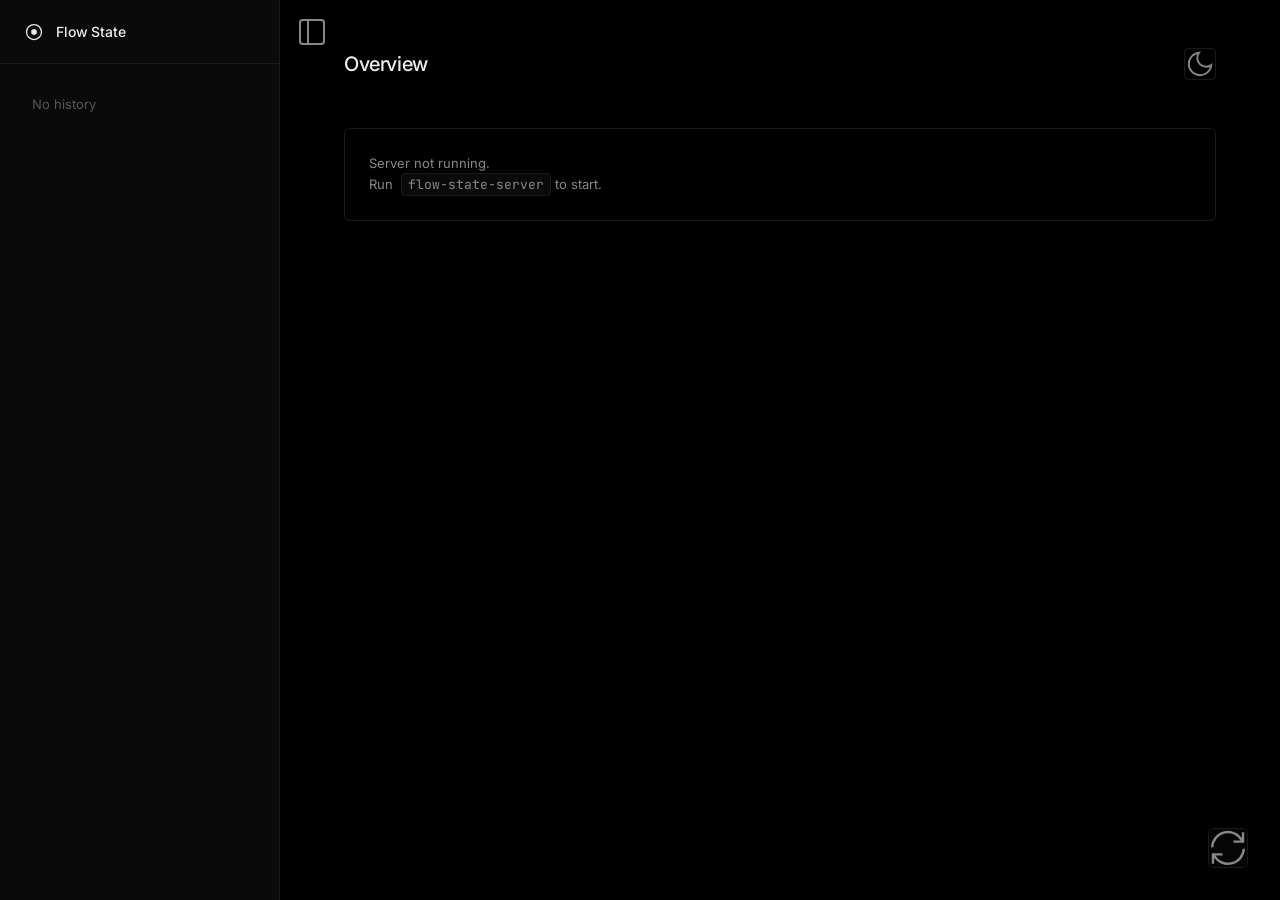
==== flow_state/dashboard/index.html @ d1427fd9 "Add index.html in flow_state\dashboard" ====
<!DOCTYPE html>
<html lang="en" data-theme="dark">
<head>
    <meta charset="UTF-8">
    <meta name="viewport" content="width=device-width, initial-scale=1.0">
    <title>Flow State</title>
    <link rel="preconnect" href="https://fonts.googleapis.com">
    <link rel="preconnect" href="https://fonts.gstatic.com" crossorigin>
    <link href="https://fonts.googleapis.com/css2?family=Inter:wght@400;500&family=JetBrains+Mono:wght@400;500&display=swap" rel="stylesheet">
    <link rel="stylesheet" href="dashboard.css">
</head>
<body>
    <div class="app-container">
        <!-- Sidebar -->
        <aside class="sidebar" id="sidebar">
            <div class="sidebar-header">
                <div class="sidebar-brand">
                    <svg class="sidebar-logo-icon" viewBox="0 0 24 24" fill="none" stroke="currentColor">
                        <circle cx="12" cy="12" r="9" stroke-width="1.5"/>
                        <circle cx="12" cy="12" r="3" fill="currentColor"/>
                    </svg>
                    <span class="sidebar-brand-text">Flow State</span>
                </div>
            </div>
            <div class="sidebar-content" id="sidebar-content">
                <div class="loader">
                    <div class="loader-text">Loading...</div>
                </div>
            </div>
        </aside>

        <!-- Sidebar Toggle -->
        <button class="sidebar-toggle" id="sidebar-toggle" onclick="toggleSidebar()" aria-label="Toggle sidebar">
            <svg class="toggle-icon" viewBox="0 0 24 24" fill="none" stroke="currentColor" stroke-width="1.5">
                <rect x="3" y="3" width="18" height="18" rx="2" ry="2"/>
                <line x1="9" y1="3" x2="9" y2="21"/>
            </svg>
        </button>

        <!-- Main Content -->
        <main class="main-content" id="main-content">
            <div class="container">
                <!-- Header -->
                <header class="header">
                    <div class="header-left">
                        <div class="header-text">
                            <h1>Overview</h1>
                        </div>
                    </div>
                    <div class="header-actions">
                        <button class="theme-btn" onclick="toggleTheme()" aria-label="Toggle theme">
                            <svg class="theme-icon moon-icon" viewBox="0 0 24 24" fill="none" stroke="currentColor" stroke-width="1.5">
                                <path d="M21 12.79A9 9 0 1 1 11.21 3 7 7 0 0 0 21 12.79z"/>
                            </svg>
                            <svg class="theme-icon sun-icon" viewBox="0 0 24 24" fill="none" stroke="currentColor" stroke-width="1.5" style="display:none;">
                                <circle cx="12" cy="12" r="5"/>
                                <line x1="12" y1="1" x2="12" y2="3"/>
                                <line x1="12" y1="21" x2="12" y2="23"/>
                                <line x1="4.22" y1="4.22" x2="5.64" y2="5.64"/>
                                <line x1="18.36" y1="18.36" x2="19.78" y2="19.78"/>
                                <line x1="1" y1="12" x2="3" y2="12"/>
                                <line x1="21" y1="12" x2="23" y2="12"/>
                                <line x1="4.22" y1="19.78" x2="5.64" y2="18.36"/>
                                <line x1="18.36" y1="5.64" x2="19.78" y2="4.22"/>
                            </svg>
                        </button>
                    </div>
                </header>

                <div id="dashboard">
                    <div class="loader">
                        <div class="loader-text">Loading stats...</div>
                    </div>
                </div>
            </div>
        </main>
    </div>

    <!-- Floating Refresh Button -->
    <button class="refresh-fab" onclick="loadDashboard()" title="Refresh" aria-label="Refresh dashboard">
        <svg class="refresh-icon" viewBox="0 0 24 24" fill="none" stroke="currentColor" stroke-width="1.5">
            <path d="M21.5 2v6h-6M2.5 22v-6h6M2 11.5a10 10 0 0 1 18.8-4.3M22 12.5a10 10 0 0 1-18.8 4.2"/>
        </svg>
    </button>

    <script src="dashboard.js"></script>
</body>
</html>
---- flow_state/dashboard/dashboard.css ----
/* ============================================================
   Flow State Dashboard — Monotonic Minimal Design
   ============================================================ */

*, *::before, *::after {
    margin: 0;
    padding: 0;
    box-sizing: border-box;
}

:root {
    --bg-base: #000000;
    --bg-elevated: #0a0a0a;
    --bg-card: #050505;
    --bg-card-hover: #080808;
    --text-primary: #ededed;
    --text-secondary: #888888;
    --text-muted: #555555;
    --border: #1a1a1a;
    --border-hover: #333333;
    --accent: #ffffff;
    --accent-subtle: #141414;
    --shadow: none;
    --radius-sm: 4px;
    --radius-md: 6px;
    --sidebar-width: 280px;
    --transition-fast: 0.1s ease;
    --transition-normal: 0.2s ease;
    
    --status-good: #34d399; /* Emerald */
    --status-good-bg: rgba(52, 211, 153, 0.1);
    --status-bad: #fb923c; /* Orange */
    --status-bad-bg: rgba(251, 146, 60, 0.1);
}

[data-theme="light"] {
    --bg-base: #ffffff;
    --bg-elevated: #fafafa;
    --bg-card: #ffffff;
    --bg-card-hover: #fcfcfc;
    --text-primary: #111111;
    --text-secondary: #666666;
    --text-muted: #999999;
    --border: #eaeaea;
    --border-hover: #cccccc;
    --accent: #000000;
    --accent-subtle: #f4f4f4;
    --status-good: #059669;
    --status-good-bg: rgba(5, 150, 105, 0.1);
    --status-bad: #ea580c;
    --status-bad-bg: rgba(234, 88, 12, 0.1);
}

body {
    font-family: 'Inter', -apple-system, sans-serif;
    background: var(--bg-base);
    color: var(--text-primary);
    min-height: 100vh;
    font-size: 14px;
    transition: background var(--transition-normal), color var(--transition-normal);
}

.app-container {
    display: flex;
    min-height: 100vh;
}

/* Sidebar */
.sidebar {
    width: var(--sidebar-width);
    background: var(--bg-elevated);
    border-right: 1px solid var(--border);
    position: fixed;
    top: 0; bottom: 0; left: 0;
    transition: transform var(--transition-normal);
    z-index: 10;
    overflow-y: auto;
}
.sidebar.collapsed {
    transform: translateX(calc(-1 * var(--sidebar-width)));
}
.sidebar-header {
    height: 64px;
    padding: 0 1.5rem;
    position: sticky;
    top: 0;
    background: var(--bg-elevated);
    border-bottom: 1px solid var(--border);
    display: flex;
    align-items: center;
    z-index: 5;
}
.sidebar-brand {
    display: flex;
    align-items: center;
    gap: 0.75rem;
}
.sidebar-logo-icon {
    width: 20px;
    height: 20px;
    color: var(--text-primary);
}
.sidebar-brand-text {
    font-weight: 500;
    font-size: 14px;
    letter-spacing: -0.01em;
}
.sidebar-content {
    padding: 1rem;
}

.session-group { margin-bottom: 1.5rem; }
.session-date {
    font-size: 11px;
    text-transform: uppercase;
    font-weight: 500;
    color: var(--text-muted);
    letter-spacing: 0.05em;
    padding: 0 0.5rem;
    margin-bottom: 0.5rem;
}
.session-item {
    padding: 0.75rem;
    border-radius: var(--radius-md);
    cursor: pointer;
    transition: background var(--transition-fast);
}
.session-item:hover { background: var(--accent-subtle); }
.session-item.active { background: var(--accent-subtle); border-left: 2px solid var(--accent); border-radius: 0 var(--radius-md) var(--radius-md) 0; }
.session-goal {
    font-weight: 500;
    font-size: 13px;
    margin-bottom: 0.25rem;
    color: var(--text-primary);
    white-space: nowrap;
    overflow: hidden;
    text-overflow: ellipsis;
}
.session-meta {
    font-size: 12px;
    color: var(--text-secondary);
    display: flex;
    gap: 1rem;
}

.sidebar-toggle {
    position: fixed;
    left: var(--sidebar-width);
    top: 1rem;
    width: 32px; height: 32px;
    background: transparent;
    border: none;
    border-radius: var(--radius-sm);
    color: var(--text-secondary);
    display: flex; align-items: center; justify-content: center;
    cursor: pointer;
    transition: left var(--transition-normal);
    z-index: 20;
    margin-left: 1rem;
}
.sidebar-toggle.collapsed { left: 0; }
.sidebar-toggle:hover { color: var(--text-primary); background: var(--bg-elevated); }

/* Main Content */
.main-content {
    flex: 1;
    margin-left: var(--sidebar-width);
    padding: 3rem 4rem;
    transition: margin-left var(--transition-normal);
}
.main-content.expanded { margin-left: 0; }
.container { max-width: 900px; margin: 0 auto; }

/* Header */
.header {
    display: flex;
    justify-content: space-between;
    align-items: center;
    margin-bottom: 3rem;
}
.header-text h1 {
    font-size: 20px;
    font-weight: 500;
    letter-spacing: -0.02em;
}
.theme-btn {
    background: none;
    border: 1px solid var(--border);
    border-radius: var(--radius-sm);
    color: var(--text-secondary);
    width: 32px; height: 32px;
    display: flex; align-items: center; justify-content: center;
    cursor: pointer;
    transition: border-color var(--transition-fast), color var(--transition-fast);
}
.theme-btn:hover { color: var(--text-primary); border-color: var(--border-hover); }

/* Grid */
.cards {
    display: grid;
    grid-template-columns: repeat(auto-fit, minmax(200px, 1fr));
    gap: 1rem;
}
.card {
    background: var(--bg-card);
    border: 1px solid var(--border);
    border-radius: var(--radius-md);
    padding: 1.5rem;
    transition: border-color var(--transition-fast);
}
.card:hover {
    border-color: var(--border-hover);
}
.card-title {
    font-size: 12px;
    color: var(--text-secondary);
    font-weight: 500;
    margin-bottom: 1rem;
}
.card-value {
    font-family: 'JetBrains Mono', monospace;
    font-size: 28px;
    font-weight: 400;
    color: var(--text-primary);
    line-height: 1;
    margin-bottom: 0.5rem;
    letter-spacing: -0.02em;
}
.card-subtitle {
    font-size: 12px;
    color: var(--text-muted);
}
.goal-card { grid-column: 1 / -1; }
.goal-text {
    font-size: 16px;
    font-weight: 400;
    margin-bottom: 1.5rem;
    display: flex; justify-content: space-between; align-items: center;
}

/* Badges */
.live-badge {
    font-size: 11px;
    border: 1px solid rgba(225, 29, 72, 0.5); /* Rose / Crimson */
    background: rgba(225, 29, 72, 0.1);
    padding: 2px 8px;
    border-radius: 99px;
    display: flex; align-items: center; gap: 6px;
    font-weight: 500;
    color: #e11d48;
}
.live-dot {
    width: 6px; height: 6px;
    background: #e11d48;
    border-radius: 50%;
    animation: pulse 2s infinite;
}

@keyframes pulse {
    0% { opacity: 1; transform: scale(1); }
    50% { opacity: 0.4; transform: scale(0.8); }
    100% { opacity: 1; transform: scale(1); }
}

.state-badge {
    font-size: 12px;
    border: 1px solid var(--border);
    padding: 4px 10px;
    border-radius: var(--radius-sm);
    display: inline-flex; align-items: center; gap: 6px;
    color: var(--text-primary);
}
.state-focused { 
    color: var(--status-good); 
    border-color: var(--status-good); 
    background: var(--status-good-bg);
}
.state-drifting { 
    color: var(--status-bad); 
    border-color: var(--status-bad);
    background: var(--status-bad-bg);
}

.back-to-live-btn {
    background: var(--bg-elevated);
    color: var(--text-primary);
    border: 1px solid var(--border);
    padding: 6px 12px;
    border-radius: var(--radius-sm);
    font-size: 12px;
    cursor: pointer;
    display: inline-flex; align-items: center; gap: 6px;
    transition: background var(--transition-fast);
}
.back-to-live-btn:hover { background: var(--accent-subtle); }

/* Tooltip */
.tooltip { position: relative; display: inline-block; cursor: help; }
.tooltip .tooltiptext {
    visibility: hidden;
    width: max-content;
    max-width: 200px;
    background: var(--bg-elevated);
    color: var(--text-primary);
    text-align: center;
    border: 1px solid var(--border);
    padding: 8px 12px;
    border-radius: var(--radius-sm);
    position: absolute;
    bottom: 150%; left: 50%;
    transform: translateX(-50%);
    font-size: 12px;
    opacity: 0;
    box-shadow: 0 4px 12px rgba(0,0,0,0.1);
}
.tooltip:hover .tooltiptext { visibility: visible; opacity: 1; }
.info-icon { width: 14px; height: 14px; stroke: var(--text-muted); }

/* Activity */
.activity-item {
    display: flex;
    align-items: center;
    margin-bottom: 0.75rem;
    font-size: 12px;
}
.activity-item:last-child { margin-bottom: 0; }
.activity-label { width: 80px; color: var(--text-secondary); }
.activity-bar {
    flex: 1;
    height: 4px;
    background: var(--bg-elevated);
    margin: 0 1rem;
    border-radius: 2px;
}
.activity-fill {
    height: 100%;
    background: var(--text-primary);
    border-radius: 2px;
}
.activity-fill.relevant { background: var(--status-good); }
.activity-fill.irrelevant { background: var(--status-bad); }
.activity-percent { width: 40px; text-align: right; font-family: 'JetBrains Mono', monospace; }

/* Ref */
.refresh-fab {
    position: fixed;
    bottom: 2rem; right: 2rem;
    width: 40px; height: 40px;
    background: var(--bg-card);
    border: 1px solid var(--border);
    border-radius: var(--radius-md);
    display: flex; align-items: center; justify-content: center;
    color: var(--text-secondary);
    cursor: pointer;
    transition: color var(--transition-fast), border-color var(--transition-fast);
}
.refresh-fab:hover { color: var(--text-primary); border-color: var(--border-hover); }

/* Loader */
.loader { padding: 4rem 0; text-align: center; font-size: 13px; color: var(--text-muted); }
.error { 
    background: transparent; 
    color: var(--text-secondary); 
    padding: 1.5rem; 
    border: 1px solid var(--border); 
    border-radius: var(--radius-md); 
    font-size: 13px; 
    line-height: 1.6; 
}
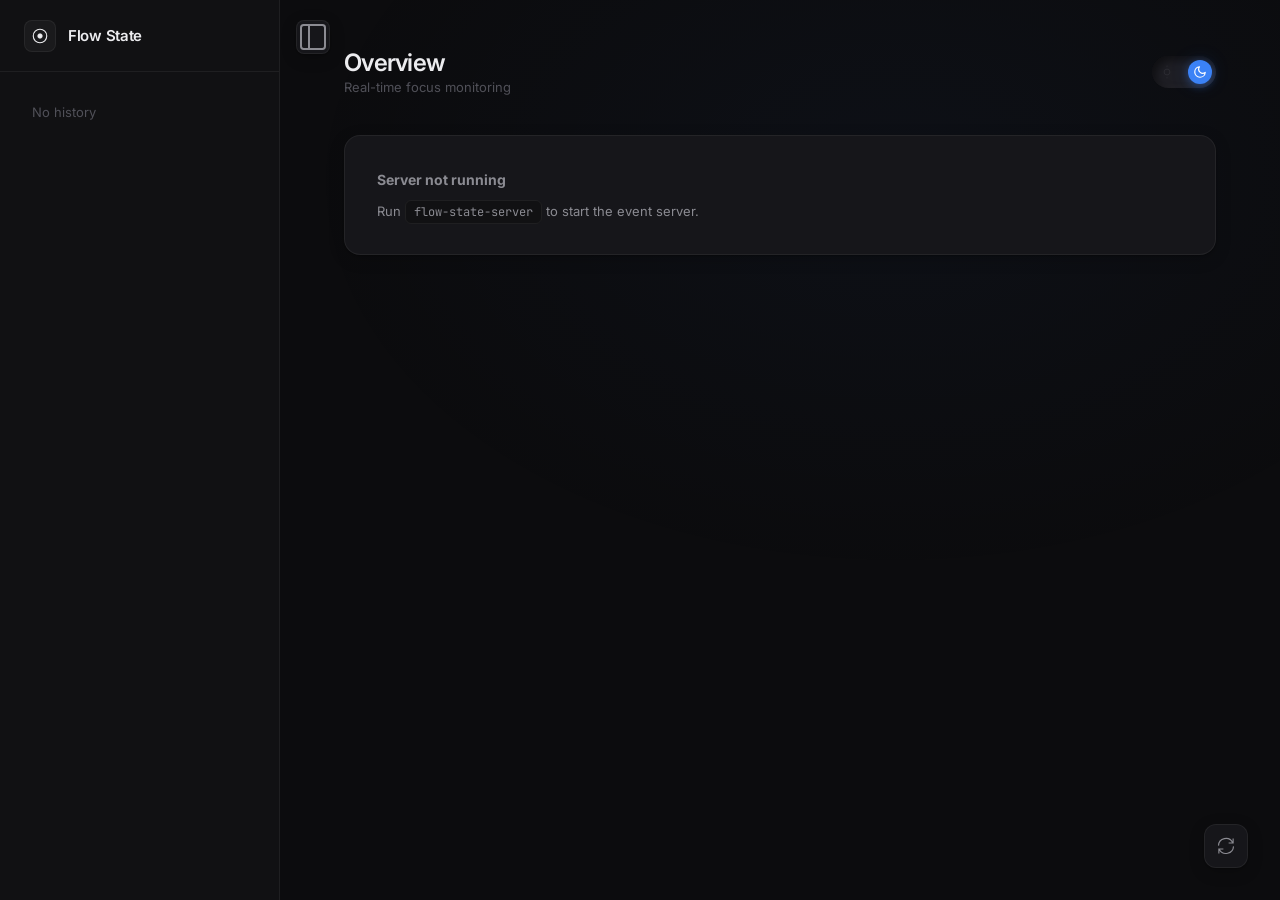
==== commit 67d5b1a9: "Premium dashboard overhaul: neumorphic toggle, ambient glow, glassmorphism cards" ====
--- a/flow_state/dashboard/index.html
+++ b/flow_state/dashboard/index.html
@@ -3,28 +3,35 @@
 <head>
     <meta charset="UTF-8">
     <meta name="viewport" content="width=device-width, initial-scale=1.0">
-    <title>Flow State</title>
+    <title>Flow State — Dashboard</title>
+    <meta name="description" content="AI-powered focus monitoring dashboard. Stay in the zone.">
     <link rel="preconnect" href="https://fonts.googleapis.com">
     <link rel="preconnect" href="https://fonts.gstatic.com" crossorigin>
-    <link href="https://fonts.googleapis.com/css2?family=Inter:wght@400;500&family=JetBrains+Mono:wght@400;500&display=swap" rel="stylesheet">
+    <link href="https://fonts.googleapis.com/css2?family=Inter:wght@300;400;500;600;700&family=JetBrains+Mono:wght@400;500&display=swap" rel="stylesheet">
     <link rel="stylesheet" href="dashboard.css">
 </head>
 <body>
+    <!-- Ambient background glow -->
+    <div class="ambient-glow" id="ambient-glow"></div>
+
     <div class="app-container">
         <!-- Sidebar -->
         <aside class="sidebar" id="sidebar">
             <div class="sidebar-header">
                 <div class="sidebar-brand">
-                    <svg class="sidebar-logo-icon" viewBox="0 0 24 24" fill="none" stroke="currentColor">
-                        <circle cx="12" cy="12" r="9" stroke-width="1.5"/>
-                        <circle cx="12" cy="12" r="3" fill="currentColor"/>
-                    </svg>
+                    <div class="brand-icon-wrap">
+                        <svg class="sidebar-logo-icon" viewBox="0 0 24 24" fill="none" stroke="currentColor">
+                            <circle cx="12" cy="12" r="9" stroke-width="1.5"/>
+                            <circle cx="12" cy="12" r="3" fill="currentColor"/>
+                        </svg>
+                    </div>
                     <span class="sidebar-brand-text">Flow State</span>
                 </div>
             </div>
             <div class="sidebar-content" id="sidebar-content">
                 <div class="loader">
-                    <div class="loader-text">Loading...</div>
+                    <div class="loader-spinner"></div>
+                    <div class="loader-text">Loading sessions…</div>
                 </div>
             </div>
         </aside>
@@ -43,33 +50,49 @@
                 <!-- Header -->
                 <header class="header">
                     <div class="header-left">
-                        <div class="header-text">
-                            <h1>Overview</h1>
-                        </div>
+                        <h1 class="header-title">Overview</h1>
+                        <p class="header-subtitle">Real-time focus monitoring</p>
                     </div>
                     <div class="header-actions">
-                        <button class="theme-btn" onclick="toggleTheme()" aria-label="Toggle theme">
-                            <svg class="theme-icon moon-icon" viewBox="0 0 24 24" fill="none" stroke="currentColor" stroke-width="1.5">
-                                <path d="M21 12.79A9 9 0 1 1 11.21 3 7 7 0 0 0 21 12.79z"/>
-                            </svg>
-                            <svg class="theme-icon sun-icon" viewBox="0 0 24 24" fill="none" stroke="currentColor" stroke-width="1.5" style="display:none;">
-                                <circle cx="12" cy="12" r="5"/>
-                                <line x1="12" y1="1" x2="12" y2="3"/>
-                                <line x1="12" y1="21" x2="12" y2="23"/>
-                                <line x1="4.22" y1="4.22" x2="5.64" y2="5.64"/>
-                                <line x1="18.36" y1="18.36" x2="19.78" y2="19.78"/>
-                                <line x1="1" y1="12" x2="3" y2="12"/>
-                                <line x1="21" y1="12" x2="23" y2="12"/>
-                                <line x1="4.22" y1="19.78" x2="5.64" y2="18.36"/>
-                                <line x1="18.36" y1="5.64" x2="19.78" y2="4.22"/>
-                            </svg>
-                        </button>
+                        <!-- Neumorphic Toggle Switch -->
+                        <div class="theme-toggle-wrap" onclick="toggleTheme()" role="button" aria-label="Toggle light/dark mode" tabindex="0">
+                            <div class="theme-toggle-track" id="theme-toggle-track">
+                                <div class="theme-toggle-thumb" id="theme-toggle-thumb">
+                                    <!-- Sun icon (light mode) -->
+                                    <svg class="toggle-sun-icon" viewBox="0 0 24 24" fill="none" stroke="currentColor" stroke-width="2" stroke-linecap="round" stroke-linejoin="round">
+                                        <circle cx="12" cy="12" r="5"/>
+                                        <line x1="12" y1="1" x2="12" y2="3"/>
+                                        <line x1="12" y1="21" x2="12" y2="23"/>
+                                        <line x1="4.22" y1="4.22" x2="5.64" y2="5.64"/>
+                                        <line x1="18.36" y1="18.36" x2="19.78" y2="19.78"/>
+                                        <line x1="1" y1="12" x2="3" y2="12"/>
+                                        <line x1="21" y1="12" x2="23" y2="12"/>
+                                        <line x1="4.22" y1="19.78" x2="5.64" y2="18.36"/>
+                                        <line x1="18.36" y1="5.64" x2="19.78" y2="4.22"/>
+                                    </svg>
+                                    <!-- Moon icon (dark mode) -->
+                                    <svg class="toggle-moon-icon" viewBox="0 0 24 24" fill="none" stroke="currentColor" stroke-width="2" stroke-linecap="round" stroke-linejoin="round">
+                                        <path d="M21 12.79A9 9 0 1 1 11.21 3 7 7 0 0 0 21 12.79z"/>
+                                    </svg>
+                                </div>
+                                <!-- Track background icons -->
+                                <svg class="track-sun-bg" viewBox="0 0 24 24" fill="none" stroke="currentColor" stroke-width="1.5" opacity="0.3">
+                                    <circle cx="12" cy="12" r="5"/>
+                                    <line x1="12" y1="1" x2="12" y2="3"/>
+                                    <line x1="12" y1="21" x2="12" y2="23"/>
+                                </svg>
+                                <svg class="track-moon-bg" viewBox="0 0 24 24" fill="none" stroke="currentColor" stroke-width="1.5" opacity="0.3">
+                                    <path d="M21 12.79A9 9 0 1 1 11.21 3 7 7 0 0 0 21 12.79z"/>
+                                </svg>
+                            </div>
+                        </div>
                     </div>
                 </header>
 
                 <div id="dashboard">
                     <div class="loader">
-                        <div class="loader-text">Loading stats...</div>
+                        <div class="loader-spinner"></div>
+                        <div class="loader-text">Loading stats…</div>
                     </div>
                 </div>
             </div>
--- a/flow_state/dashboard/dashboard.css
+++ b/flow_state/dashboard/dashboard.css
@@ -1,5 +1,5 @@
 /* ============================================================
-   Flow State Dashboard — Monotonic Minimal Design
+   Flow State Dashboard — Premium Neumorphic Design System
    ============================================================ */
 
 *, *::before, *::after {
@@ -8,64 +8,126 @@
     box-sizing: border-box;
 }
 
+/* === DARK THEME (Default) === */
 :root {
-    --bg-base: #000000;
-    --bg-elevated: #0a0a0a;
-    --bg-card: #050505;
-    --bg-card-hover: #080808;
-    --text-primary: #ededed;
-    --text-secondary: #888888;
-    --text-muted: #555555;
-    --border: #1a1a1a;
-    --border-hover: #333333;
+    --bg-base: #0c0c0e;
+    --bg-elevated: #111113;
+    --bg-card: #16161a;
+    --bg-card-hover: #1c1c21;
+    --bg-glass: rgba(22, 22, 26, 0.6);
+    --text-primary: #ececef;
+    --text-secondary: #8b8b92;
+    --text-muted: #505058;
+    --border: rgba(255, 255, 255, 0.06);
+    --border-hover: rgba(255, 255, 255, 0.12);
     --accent: #ffffff;
-    --accent-subtle: #141414;
-    --shadow: none;
-    --radius-sm: 4px;
-    --radius-md: 6px;
+    --accent-subtle: rgba(255, 255, 255, 0.04);
+
+    --shadow-card: 0 1px 2px rgba(0,0,0,0.3), 0 4px 16px rgba(0,0,0,0.2);
+    --shadow-card-hover: 0 4px 24px rgba(0,0,0,0.4), 0 1px 3px rgba(0,0,0,0.3);
+    --shadow-inset: inset 0 1px 0 rgba(255,255,255,0.03);
+
+    --radius-sm: 8px;
+    --radius-md: 12px;
+    --radius-lg: 16px;
+    --radius-xl: 20px;
     --sidebar-width: 280px;
-    --transition-fast: 0.1s ease;
-    --transition-normal: 0.2s ease;
-    
-    --status-good: #34d399; /* Emerald */
-    --status-good-bg: rgba(52, 211, 153, 0.1);
-    --status-bad: #fb923c; /* Orange */
-    --status-bad-bg: rgba(251, 146, 60, 0.1);
-}
-
+    --transition-fast: 0.15s cubic-bezier(0.4, 0, 0.2, 1);
+    --transition-normal: 0.3s cubic-bezier(0.4, 0, 0.2, 1);
+    --transition-smooth: 0.5s cubic-bezier(0.4, 0, 0.2, 1);
+
+    --status-good: #34d399;
+    --status-good-bg: rgba(52, 211, 153, 0.08);
+    --status-good-border: rgba(52, 211, 153, 0.2);
+    --status-good-glow: 0 0 20px rgba(52, 211, 153, 0.15);
+    --status-bad: #fb923c;
+    --status-bad-bg: rgba(251, 146, 60, 0.08);
+    --status-bad-border: rgba(251, 146, 60, 0.2);
+    --status-bad-glow: 0 0 20px rgba(251, 146, 60, 0.15);
+
+    --live-color: #e11d48;
+    --live-bg: rgba(225, 29, 72, 0.08);
+    --live-border: rgba(225, 29, 72, 0.3);
+    --live-glow: 0 0 16px rgba(225, 29, 72, 0.2);
+
+    --toggle-track-bg: #1e1e24;
+    --toggle-track-shadow: inset 4px 4px 8px rgba(0,0,0,0.5), inset -2px -2px 6px rgba(255,255,255,0.03);
+    --toggle-thumb-bg: #3b82f6;
+    --toggle-thumb-shadow: 0 2px 8px rgba(59, 130, 246, 0.4), 0 0 20px rgba(59, 130, 246, 0.15);
+
+    --ambient-gradient: radial-gradient(ellipse 600px 400px at 70% 20%, rgba(59,130,246,0.04), transparent);
+}
+
+/* === LIGHT THEME  === */
 [data-theme="light"] {
-    --bg-base: #ffffff;
-    --bg-elevated: #fafafa;
+    --bg-base: #f0f0f3;
+    --bg-elevated: #e8e8ec;
     --bg-card: #ffffff;
-    --bg-card-hover: #fcfcfc;
-    --text-primary: #111111;
-    --text-secondary: #666666;
-    --text-muted: #999999;
-    --border: #eaeaea;
-    --border-hover: #cccccc;
-    --accent: #000000;
-    --accent-subtle: #f4f4f4;
+    --bg-card-hover: #f8f8fa;
+    --bg-glass: rgba(255, 255, 255, 0.7);
+    --text-primary: #1a1a1e;
+    --text-secondary: #6b6b76;
+    --text-muted: #9e9ea8;
+    --border: rgba(0, 0, 0, 0.07);
+    --border-hover: rgba(0, 0, 0, 0.13);
+    --accent: #1a1a1e;
+    --accent-subtle: rgba(0, 0, 0, 0.03);
+
+    --shadow-card: 6px 6px 14px rgba(0,0,0,0.06), -4px -4px 10px rgba(255,255,255,0.8);
+    --shadow-card-hover: 8px 8px 20px rgba(0,0,0,0.10), -6px -6px 14px rgba(255,255,255,0.9);
+    --shadow-inset: inset 0 1px 0 rgba(255,255,255,0.5);
+
     --status-good: #059669;
-    --status-good-bg: rgba(5, 150, 105, 0.1);
+    --status-good-bg: rgba(5, 150, 105, 0.08);
+    --status-good-border: rgba(5, 150, 105, 0.2);
+    --status-good-glow: 0 0 12px rgba(5, 150, 105, 0.1);
     --status-bad: #ea580c;
-    --status-bad-bg: rgba(234, 88, 12, 0.1);
+    --status-bad-bg: rgba(234, 88, 12, 0.08);
+    --status-bad-border: rgba(234, 88, 12, 0.2);
+    --status-bad-glow: 0 0 12px rgba(234, 88, 12, 0.1);
+
+    --live-color: #dc2626;
+    --live-bg: rgba(220, 38, 38, 0.06);
+    --live-border: rgba(220, 38, 38, 0.2);
+    --live-glow: 0 0 12px rgba(220, 38, 38, 0.12);
+
+    --toggle-track-bg: #dcdce2;
+    --toggle-track-shadow: inset 3px 3px 6px rgba(0,0,0,0.08), inset -3px -3px 6px rgba(255,255,255,0.7);
+    --toggle-thumb-bg: #3b82f6;
+    --toggle-thumb-shadow: 0 2px 8px rgba(59, 130, 246, 0.35), 0 0 12px rgba(59, 130, 246, 0.10);
+
+    --ambient-gradient: radial-gradient(ellipse 600px 400px at 70% 20%, rgba(59,130,246,0.03), transparent);
 }
 
 body {
-    font-family: 'Inter', -apple-system, sans-serif;
+    font-family: 'Inter', -apple-system, BlinkMacSystemFont, 'Segoe UI', sans-serif;
     background: var(--bg-base);
     color: var(--text-primary);
     min-height: 100vh;
     font-size: 14px;
-    transition: background var(--transition-normal), color var(--transition-normal);
+    transition: background var(--transition-smooth), color var(--transition-normal);
+    -webkit-font-smoothing: antialiased;
+    -moz-osx-font-smoothing: grayscale;
+}
+
+/* Ambient glow behind content */
+.ambient-glow {
+    position: fixed;
+    inset: 0;
+    background: var(--ambient-gradient);
+    pointer-events: none;
+    z-index: 0;
+    transition: background var(--transition-smooth);
 }
 
 .app-container {
     display: flex;
     min-height: 100vh;
-}
-
-/* Sidebar */
+    position: relative;
+    z-index: 1;
+}
+
+/* ============ SIDEBAR ============ */
 .sidebar {
     width: var(--sidebar-width);
     background: var(--bg-elevated);
@@ -75,12 +137,14 @@
     transition: transform var(--transition-normal);
     z-index: 10;
     overflow-y: auto;
+    backdrop-filter: blur(20px);
+    -webkit-backdrop-filter: blur(20px);
 }
 .sidebar.collapsed {
     transform: translateX(calc(-1 * var(--sidebar-width)));
 }
 .sidebar-header {
-    height: 64px;
+    height: 72px;
     padding: 0 1.5rem;
     position: sticky;
     top: 0;
@@ -95,15 +159,22 @@
     align-items: center;
     gap: 0.75rem;
 }
+.brand-icon-wrap {
+    width: 32px; height: 32px;
+    background: var(--accent-subtle);
+    border: 1px solid var(--border);
+    border-radius: var(--radius-sm);
+    display: flex; align-items: center; justify-content: center;
+}
 .sidebar-logo-icon {
-    width: 20px;
-    height: 20px;
+    width: 18px;
+    height: 18px;
     color: var(--text-primary);
 }
 .sidebar-brand-text {
-    font-weight: 500;
-    font-size: 14px;
-    letter-spacing: -0.01em;
+    font-weight: 600;
+    font-size: 15px;
+    letter-spacing: -0.02em;
 }
 .sidebar-content {
     padding: 1rem;
@@ -113,9 +184,9 @@
 .session-date {
     font-size: 11px;
     text-transform: uppercase;
-    font-weight: 500;
+    font-weight: 600;
     color: var(--text-muted);
-    letter-spacing: 0.05em;
+    letter-spacing: 0.06em;
     padding: 0 0.5rem;
     margin-bottom: 0.5rem;
 }
@@ -123,10 +194,19 @@
     padding: 0.75rem;
     border-radius: var(--radius-md);
     cursor: pointer;
-    transition: background var(--transition-fast);
-}
-.session-item:hover { background: var(--accent-subtle); }
-.session-item.active { background: var(--accent-subtle); border-left: 2px solid var(--accent); border-radius: 0 var(--radius-md) var(--radius-md) 0; }
+    transition: all var(--transition-fast);
+    border: 1px solid transparent;
+}
+.session-item:hover {
+    background: var(--accent-subtle);
+    border-color: var(--border);
+}
+.session-item.active {
+    background: var(--accent-subtle);
+    border-color: var(--border-hover);
+    border-left: 2px solid var(--accent);
+    border-radius: 0 var(--radius-md) var(--radius-md) 0;
+}
 .session-goal {
     font-weight: 500;
     font-size: 13px;
@@ -146,22 +226,23 @@
 .sidebar-toggle {
     position: fixed;
     left: var(--sidebar-width);
-    top: 1rem;
-    width: 32px; height: 32px;
-    background: transparent;
-    border: none;
+    top: 1.25rem;
+    width: 34px; height: 34px;
+    background: var(--bg-card);
+    border: 1px solid var(--border);
     border-radius: var(--radius-sm);
     color: var(--text-secondary);
     display: flex; align-items: center; justify-content: center;
     cursor: pointer;
-    transition: left var(--transition-normal);
+    transition: all var(--transition-normal);
     z-index: 20;
     margin-left: 1rem;
+    box-shadow: var(--shadow-card);
 }
 .sidebar-toggle.collapsed { left: 0; }
-.sidebar-toggle:hover { color: var(--text-primary); background: var(--bg-elevated); }
-
-/* Main Content */
+.sidebar-toggle:hover { color: var(--text-primary); border-color: var(--border-hover); }
+
+/* ============ MAIN CONTENT ============ */
 .main-content {
     flex: 1;
     margin-left: var(--sidebar-width);
@@ -169,33 +250,92 @@
     transition: margin-left var(--transition-normal);
 }
 .main-content.expanded { margin-left: 0; }
-.container { max-width: 900px; margin: 0 auto; }
+.container { max-width: 960px; margin: 0 auto; }
 
 /* Header */
 .header {
     display: flex;
     justify-content: space-between;
     align-items: center;
-    margin-bottom: 3rem;
-}
-.header-text h1 {
-    font-size: 20px;
-    font-weight: 500;
-    letter-spacing: -0.02em;
-}
-.theme-btn {
-    background: none;
-    border: 1px solid var(--border);
-    border-radius: var(--radius-sm);
-    color: var(--text-secondary);
-    width: 32px; height: 32px;
-    display: flex; align-items: center; justify-content: center;
+    margin-bottom: 2.5rem;
+}
+.header-title {
+    font-size: 24px;
+    font-weight: 600;
+    letter-spacing: -0.03em;
+}
+.header-subtitle {
+    font-size: 13px;
+    color: var(--text-muted);
+    margin-top: 2px;
+}
+
+/* ============ NEUMORPHIC THEME TOGGLE ============ */
+.theme-toggle-wrap {
     cursor: pointer;
-    transition: border-color var(--transition-fast), color var(--transition-fast);
-}
-.theme-btn:hover { color: var(--text-primary); border-color: var(--border-hover); }
-
-/* Grid */
+    -webkit-tap-highlight-color: transparent;
+    outline: none;
+}
+.theme-toggle-track {
+    width: 64px;
+    height: 32px;
+    border-radius: 99px;
+    background: var(--toggle-track-bg);
+    box-shadow: var(--toggle-track-shadow);
+    position: relative;
+    transition: all var(--transition-normal);
+    display: flex;
+    align-items: center;
+    padding: 0 4px;
+}
+.theme-toggle-thumb {
+    width: 24px;
+    height: 24px;
+    border-radius: 50%;
+    background: var(--toggle-thumb-bg);
+    box-shadow: var(--toggle-thumb-shadow);
+    position: absolute;
+    left: 4px;
+    transition: all var(--transition-normal);
+    display: flex;
+    align-items: center;
+    justify-content: center;
+    z-index: 2;
+}
+/* Dark mode = thumb on right */
+[data-theme="dark"] .theme-toggle-thumb {
+    left: calc(100% - 28px);
+}
+.toggle-sun-icon, .toggle-moon-icon {
+    width: 14px; height: 14px;
+    color: white;
+    position: absolute;
+    transition: opacity var(--transition-fast), transform var(--transition-fast);
+}
+/* Light mode: show sun */
+.toggle-sun-icon { opacity: 1; transform: scale(1) rotate(0deg); }
+.toggle-moon-icon { opacity: 0; transform: scale(0.6) rotate(90deg); }
+/* Dark mode: show moon */
+[data-theme="dark"] .toggle-sun-icon { opacity: 0; transform: scale(0.6) rotate(-90deg); }
+[data-theme="dark"] .toggle-moon-icon { opacity: 1; transform: scale(1) rotate(0deg); }
+
+/* Track background icons */
+.track-sun-bg, .track-moon-bg {
+    width: 14px; height: 14px;
+    position: absolute;
+    z-index: 1;
+    color: var(--text-muted);
+    transition: opacity var(--transition-fast);
+}
+.track-sun-bg { left: 8px; }
+.track-moon-bg { right: 8px; }
+/* When light (thumb left), faint moon is visible on right */
+.track-sun-bg { opacity: 0; }
+.track-moon-bg { opacity: 0.3; }
+[data-theme="dark"] .track-sun-bg { opacity: 0.3; }
+[data-theme="dark"] .track-moon-bg { opacity: 0; }
+
+/* ============ CARDS ============ */
 .cards {
     display: grid;
     grid-template-columns: repeat(auto-fit, minmax(200px, 1fr));
@@ -204,27 +344,42 @@
 .card {
     background: var(--bg-card);
     border: 1px solid var(--border);
-    border-radius: var(--radius-md);
+    border-radius: var(--radius-lg);
     padding: 1.5rem;
-    transition: border-color var(--transition-fast);
+    box-shadow: var(--shadow-card);
+    transition: all var(--transition-normal);
+    position: relative;
+    overflow: hidden;
+}
+.card::before {
+    content: '';
+    position: absolute;
+    inset: 0;
+    border-radius: inherit;
+    box-shadow: var(--shadow-inset);
+    pointer-events: none;
 }
 .card:hover {
     border-color: var(--border-hover);
+    box-shadow: var(--shadow-card-hover);
+    transform: translateY(-1px);
 }
 .card-title {
-    font-size: 12px;
-    color: var(--text-secondary);
-    font-weight: 500;
+    font-size: 11px;
+    text-transform: uppercase;
+    color: var(--text-muted);
+    font-weight: 600;
+    letter-spacing: 0.06em;
     margin-bottom: 1rem;
 }
 .card-value {
     font-family: 'JetBrains Mono', monospace;
-    font-size: 28px;
-    font-weight: 400;
+    font-size: 32px;
+    font-weight: 500;
     color: var(--text-primary);
     line-height: 1;
     margin-bottom: 0.5rem;
-    letter-spacing: -0.02em;
+    letter-spacing: -0.03em;
 }
 .card-subtitle {
     font-size: 12px;
@@ -234,89 +389,120 @@
 .goal-text {
     font-size: 16px;
     font-weight: 400;
-    margin-bottom: 1.5rem;
+    margin-bottom: 1.25rem;
     display: flex; justify-content: space-between; align-items: center;
-}
-
-/* Badges */
+    line-height: 1.5;
+}
+
+/* === Status-Aware Card Borders === */
+.card-status-focused {
+    border-color: var(--status-good-border);
+    box-shadow: var(--shadow-card), var(--status-good-glow);
+}
+.card-status-drifting {
+    border-color: var(--status-bad-border);
+    box-shadow: var(--shadow-card), var(--status-bad-glow);
+}
+
+/* ============ BADGES ============ */
 .live-badge {
     font-size: 11px;
-    border: 1px solid rgba(225, 29, 72, 0.5); /* Rose / Crimson */
-    background: rgba(225, 29, 72, 0.1);
-    padding: 2px 8px;
+    border: 1px solid var(--live-border);
+    background: var(--live-bg);
+    padding: 3px 10px;
     border-radius: 99px;
     display: flex; align-items: center; gap: 6px;
-    font-weight: 500;
-    color: #e11d48;
+    font-weight: 600;
+    color: var(--live-color);
+    box-shadow: var(--live-glow);
+    letter-spacing: 0.04em;
 }
 .live-dot {
     width: 6px; height: 6px;
-    background: #e11d48;
+    background: var(--live-color);
     border-radius: 50%;
-    animation: pulse 2s infinite;
+    animation: pulse 2s cubic-bezier(0.4, 0, 0.6, 1) infinite;
 }
 
 @keyframes pulse {
-    0% { opacity: 1; transform: scale(1); }
-    50% { opacity: 0.4; transform: scale(0.8); }
-    100% { opacity: 1; transform: scale(1); }
+    0%, 100% { opacity: 1; transform: scale(1); }
+    50% { opacity: 0.3; transform: scale(0.75); }
 }
 
 .state-badge {
     font-size: 12px;
     border: 1px solid var(--border);
-    padding: 4px 10px;
+    padding: 5px 12px;
     border-radius: var(--radius-sm);
     display: inline-flex; align-items: center; gap: 6px;
     color: var(--text-primary);
-}
-.state-focused { 
-    color: var(--status-good); 
-    border-color: var(--status-good); 
+    font-weight: 500;
+    transition: all var(--transition-fast);
+}
+.state-focused {
+    color: var(--status-good);
+    border-color: var(--status-good-border);
     background: var(--status-good-bg);
-}
-.state-drifting { 
-    color: var(--status-bad); 
-    border-color: var(--status-bad);
+    box-shadow: var(--status-good-glow);
+}
+.state-drifting {
+    color: var(--status-bad);
+    border-color: var(--status-bad-border);
     background: var(--status-bad-bg);
+    box-shadow: var(--status-bad-glow);
+    animation: drift-pulse 3s ease-in-out infinite;
+}
+
+@keyframes drift-pulse {
+    0%, 100% { box-shadow: var(--status-bad-glow); }
+    50% { box-shadow: 0 0 30px rgba(251, 146, 60, 0.25); }
 }
 
 .back-to-live-btn {
     background: var(--bg-elevated);
     color: var(--text-primary);
     border: 1px solid var(--border);
-    padding: 6px 12px;
+    padding: 6px 14px;
     border-radius: var(--radius-sm);
     font-size: 12px;
+    font-weight: 500;
     cursor: pointer;
     display: inline-flex; align-items: center; gap: 6px;
-    transition: background var(--transition-fast);
-}
-.back-to-live-btn:hover { background: var(--accent-subtle); }
+    transition: all var(--transition-fast);
+    box-shadow: var(--shadow-card);
+}
+.back-to-live-btn:hover {
+    background: var(--accent-subtle);
+    border-color: var(--border-hover);
+    transform: translateX(-2px);
+}
 
 /* Tooltip */
 .tooltip { position: relative; display: inline-block; cursor: help; }
 .tooltip .tooltiptext {
     visibility: hidden;
     width: max-content;
-    max-width: 200px;
-    background: var(--bg-elevated);
+    max-width: 220px;
+    background: var(--bg-card);
     color: var(--text-primary);
     text-align: center;
     border: 1px solid var(--border);
-    padding: 8px 12px;
-    border-radius: var(--radius-sm);
+    padding: 10px 14px;
+    border-radius: var(--radius-md);
     position: absolute;
     bottom: 150%; left: 50%;
-    transform: translateX(-50%);
+    transform: translateX(-50%) translateY(4px);
     font-size: 12px;
     opacity: 0;
-    box-shadow: 0 4px 12px rgba(0,0,0,0.1);
-}
-.tooltip:hover .tooltiptext { visibility: visible; opacity: 1; }
+    box-shadow: var(--shadow-card-hover);
+    backdrop-filter: blur(10px);
+    transition: all var(--transition-fast);
+    z-index: 30;
+}
+.tooltip:hover .tooltiptext { visibility: visible; opacity: 1; transform: translateX(-50%) translateY(0); }
 .info-icon { width: 14px; height: 14px; stroke: var(--text-muted); }
 
-/* Activity */
+/* ============ ACTIVITY BREAKDOWN ============ */
 .activity-item {
     display: flex;
     align-items: center;
@@ -324,46 +510,94 @@
     font-size: 12px;
 }
 .activity-item:last-child { margin-bottom: 0; }
-.activity-label { width: 80px; color: var(--text-secondary); }
+.activity-label { width: 80px; color: var(--text-secondary); font-weight: 500; }
 .activity-bar {
     flex: 1;
-    height: 4px;
-    background: var(--bg-elevated);
+    height: 6px;
+    background: var(--accent-subtle);
     margin: 0 1rem;
-    border-radius: 2px;
+    border-radius: 99px;
+    overflow: hidden;
 }
 .activity-fill {
     height: 100%;
-    background: var(--text-primary);
-    border-radius: 2px;
-}
-.activity-fill.relevant { background: var(--status-good); }
-.activity-fill.irrelevant { background: var(--status-bad); }
-.activity-percent { width: 40px; text-align: right; font-family: 'JetBrains Mono', monospace; }
-
-/* Ref */
+    border-radius: 99px;
+    transition: width 0.8s cubic-bezier(0.4, 0, 0.2, 1);
+}
+.activity-fill.relevant {
+    background: linear-gradient(90deg, var(--status-good), #6ee7b7);
+    box-shadow: 0 0 8px rgba(52, 211, 153, 0.3);
+}
+.activity-fill.irrelevant {
+    background: linear-gradient(90deg, var(--status-bad), #fdba74);
+    box-shadow: 0 0 8px rgba(251, 146, 60, 0.3);
+}
+.activity-percent {
+    width: 40px; text-align: right;
+    font-family: 'JetBrains Mono', monospace;
+    font-weight: 500;
+}
+
+/* ============ REFRESH FAB ============ */
 .refresh-fab {
     position: fixed;
     bottom: 2rem; right: 2rem;
-    width: 40px; height: 40px;
+    width: 44px; height: 44px;
     background: var(--bg-card);
     border: 1px solid var(--border);
     border-radius: var(--radius-md);
     display: flex; align-items: center; justify-content: center;
     color: var(--text-secondary);
     cursor: pointer;
-    transition: color var(--transition-fast), border-color var(--transition-fast);
-}
-.refresh-fab:hover { color: var(--text-primary); border-color: var(--border-hover); }
-
-/* Loader */
-.loader { padding: 4rem 0; text-align: center; font-size: 13px; color: var(--text-muted); }
-.error { 
-    background: transparent; 
-    color: var(--text-secondary); 
-    padding: 1.5rem; 
-    border: 1px solid var(--border); 
-    border-radius: var(--radius-md); 
-    font-size: 13px; 
-    line-height: 1.6; 
-}
+    box-shadow: var(--shadow-card);
+    transition: all var(--transition-fast);
+    z-index: 20;
+}
+.refresh-fab:hover {
+    color: var(--text-primary);
+    border-color: var(--border-hover);
+    transform: rotate(45deg);
+    box-shadow: var(--shadow-card-hover);
+}
+.refresh-fab:active { transform: rotate(180deg); }
+.refresh-icon { width: 18px; height: 18px; }
+
+/* ============ LOADER ============ */
+.loader {
+    padding: 4rem 0;
+    text-align: center;
+    font-size: 13px;
+    color: var(--text-muted);
+    display: flex;
+    flex-direction: column;
+    align-items: center;
+    gap: 1rem;
+}
+.loader-spinner {
+    width: 24px; height: 24px;
+    border: 2px solid var(--border);
+    border-top-color: var(--text-secondary);
+    border-radius: 50%;
+    animation: spin 0.8s linear infinite;
+}
+@keyframes spin { to { transform: rotate(360deg); } }
+
+.error {
+    background: var(--bg-card);
+    color: var(--text-secondary);
+    padding: 2rem;
+    border: 1px solid var(--border);
+    border-radius: var(--radius-lg);
+    font-size: 13px;
+    line-height: 1.7;
+    box-shadow: var(--shadow-card);
+}
+
+/* ============ RESPONSIVE ============ */
+@media (max-width: 768px) {
+    .sidebar { transform: translateX(calc(-1 * var(--sidebar-width))); }
+    .sidebar.collapsed { transform: translateX(0); }
+    .main-content { margin-left: 0; padding: 2rem 1.5rem; }
+    .sidebar-toggle { left: 0; margin-left: 0.5rem; }
+    .cards { grid-template-columns: 1fr; }
+}
